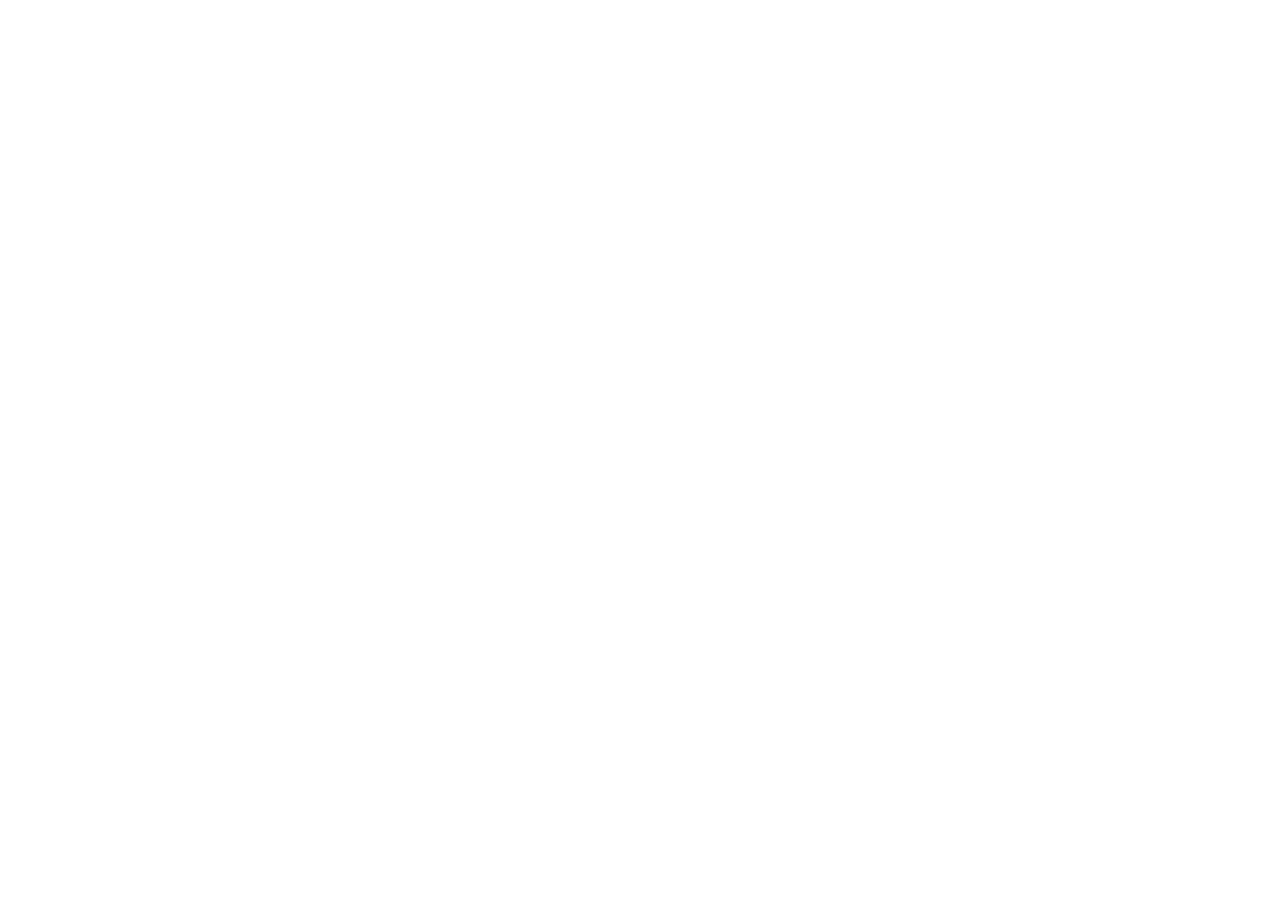
==== index.html @ e8f4e0ef "first commit" ====
<!DOCTYPE html>
<html lang="en">
<head>
    <meta charset="UTF-8">
    <meta name="viewport" content="width=device-width, initial-scale=1.0">
    <title>Document</title>
</head>
<body>
    
</body>
</html>
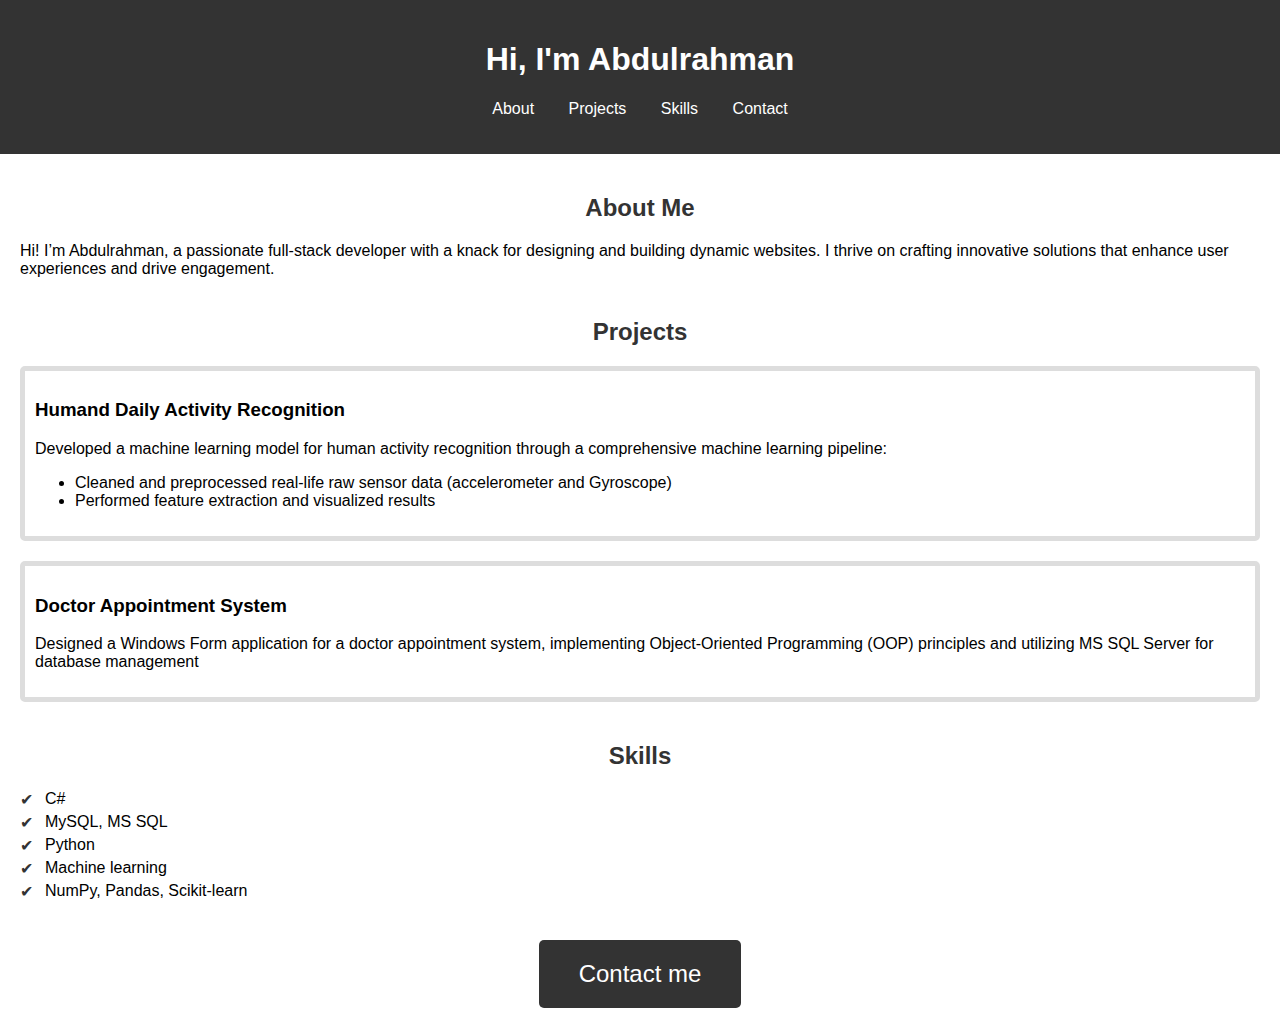
==== commit 781b4797: "Created contact.html within pages folder, created the stylesheet.css within styles folder, finished " ====
--- a/index.html
+++ b/index.html
@@ -1,11 +1,59 @@
 <!DOCTYPE html>
 <html lang="en">
 <head>
-    <meta charset="UTF-8">
-    <meta name="viewport" content="width=device-width, initial-scale=1.0">
-    <title>Document</title>
+    <link rel="stylesheet" href="./../styles/stylesheet.css">
+    <title>Portfolio</title>
 </head>
 <body>
-    
+    <header>
+        <h1>Hi, I'm Abdulrahman</h1>
+        <nav>
+            <ul>
+                <li><a href="#about">About</a></li>
+                <li><a href="#projects">Projects</a></li>
+                <li><a href="#skills">Skills</a></li>
+                <li><a href="#contact">Contact</a></li>
+            </ul>
+        </nav>
+    </header>
+    <main>
+        <section id="about">
+            <h2>About Me</h2>
+            <p>Hi! I’m Abdulrahman, a passionate full-stack developer with a knack for designing and building dynamic websites. I thrive on crafting innovative solutions that enhance user experiences and drive engagement.</p>
+        </section>
+
+        <section id="projects">
+            <h2>Projects</h2>
+            <div class="project">
+                <h3>Humand Daily Activity Recognition</h3>
+                <p>Developed a machine learning model for human activity recognition through a comprehensive machine learning pipeline:</p>
+                <ul>
+                    <li>Cleaned and preprocessed real-life raw sensor data (accelerometer and Gyroscope)</li>
+                    <li>Performed feature extraction and visualized results</li>
+                </ul>
+            </div>
+            <div class="project">
+                <h3>Doctor Appointment System</h3>
+                <p>Designed a Windows Form application for a doctor appointment system, implementing Object-Oriented Programming (OOP) principles and utilizing MS SQL Server for database management</p>
+            </div>
+        </section>
+
+        <section id="skills">
+            <h2>Skills</h2>
+            <div class="skills-list">
+                <ul class="checklist">
+                    <li>C#</li>
+                    <li>MySQL, MS SQL</li>
+                    <li>Python</li>
+                    <li>Machine learning</li>
+                    <li>NumPy, Pandas, Scikit-learn</li>
+                </ul>
+            </div>
+        </section>
+
+        <section id="contact">
+            <a href="./pages/contact.html" class="button contact-btn">Contact me</a>
+        </section>
+    </main>
 </body>
 </html>--- a/styles/stylesheet.css
+++ b/styles/stylesheet.css
@@ -0,0 +1,112 @@
+body {
+    font-family: Arial;
+    margin: 0;
+    padding: 0;
+}
+
+header {
+    background-color: #333;
+    color: white;
+    padding: 20px;
+    text-align: center;
+}
+
+nav ul {
+    list-style-type: none;
+    padding: 0;
+}
+
+nav ul li {
+    display: inline;
+    margin: 0 15px;
+}
+
+nav ul li a {
+    color: white;
+    text-decoration: none;
+}
+
+nav ul li a:hover {
+    text-decoration: underline;
+}
+
+main {
+    padding: 20px;
+}
+
+section {
+    margin-bottom: 40px;
+}
+
+h2 {
+    color: #333;
+    text-align: center;
+}
+
+.project {
+    margin-bottom: 20px;
+    padding: 10px;
+    border: 5px solid #ddd;
+    border-radius: 5px;
+}
+
+#contact {
+    text-align: center;
+    margin: 0;
+}
+
+.contact-btn {
+    display:inline-block; 
+    padding: 20px 40px;
+    background-color: #333; 
+    color: white;
+    text-align: center;
+    text-decoration: none;
+    border-radius: 5px; 
+    font-size: 24px;
+}
+
+.button:hover {
+    background-color: #555; 
+}
+
+.contact-items {
+    list-style-type: none;
+    padding: 0;
+}
+
+.contact-items li {
+    margin-bottom: 10px;
+}
+
+.contact-items a {
+    color: blue;
+    text-decoration: none; 
+}
+
+.contact-items a:hover {
+    text-decoration: underline;
+}
+
+
+/* Taken from ChatGPT to make a check-list look, ofcourse I understood each one of the properties*/
+.checklist {
+    list-style-type: none; /* Remove default bullet points */
+    padding: 0; /* Remove padding */
+    margin: 10px 0; /* Space between groups */
+}
+
+.checklist li {
+    position: relative; /* Establish a positioning context */
+    padding-left: 25px; /* Space for the check mark */
+    margin: 5px 0; /* Space between items */
+}
+
+.checklist li::before {
+    content: "✔"; /* Unicode check mark */
+    position: absolute; /* Position it before the item */
+    left: 0; /* Align to the left */
+    color: #333; /* Color of the check mark */
+}
+
+
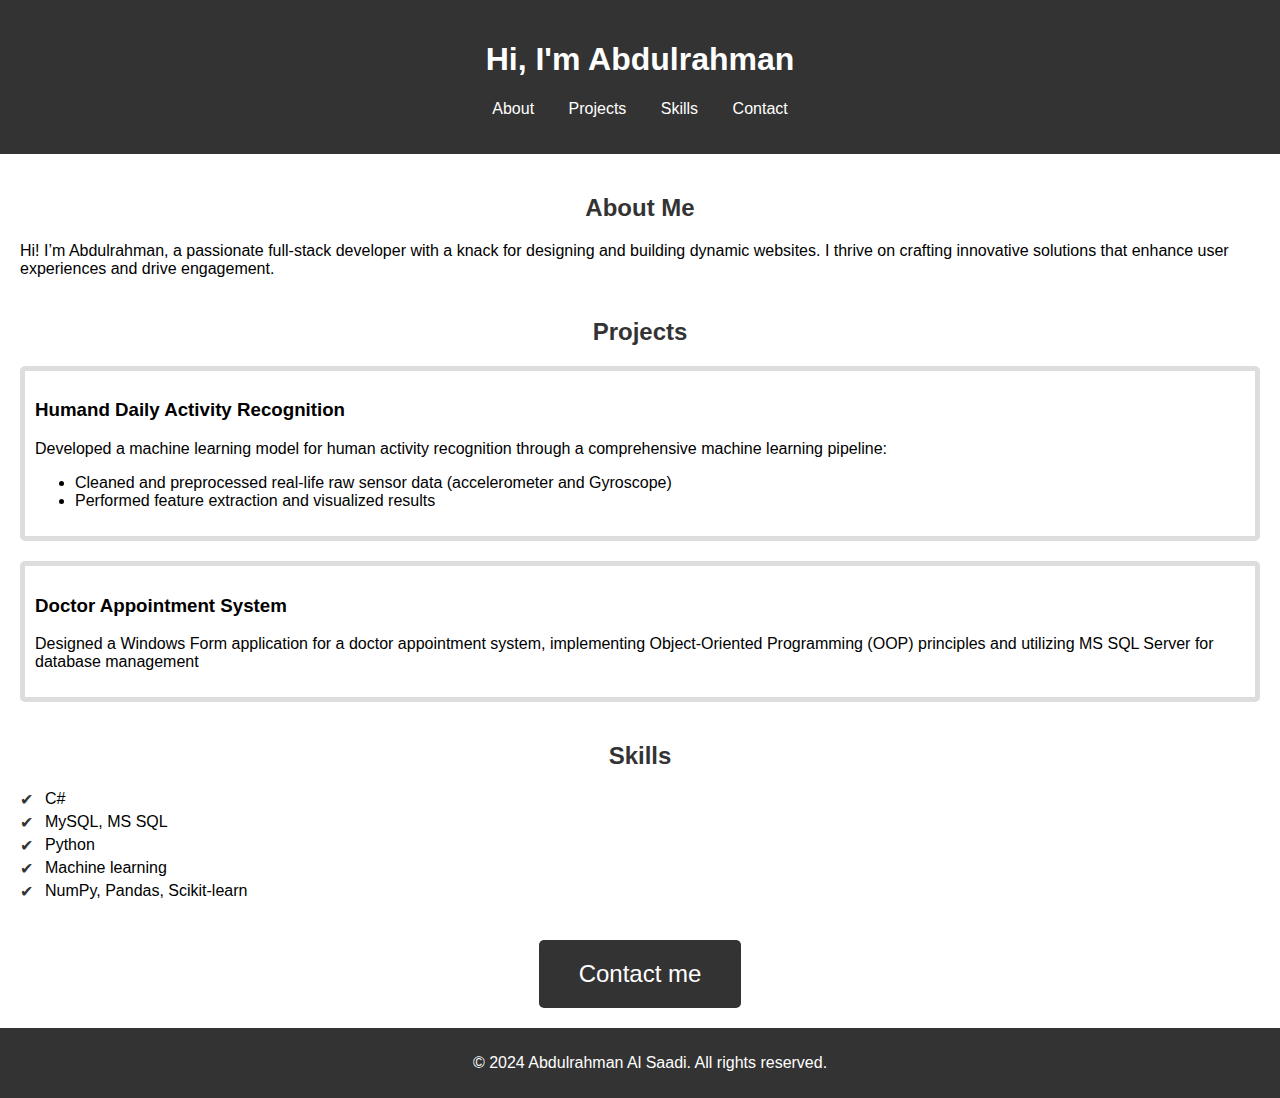
==== commit 5e26da85: "Added a footer to the website" ====
--- a/index.html
+++ b/index.html
@@ -55,5 +55,8 @@
             <a href="./pages/contact.html" class="button contact-btn">Contact me</a>
         </section>
     </main>
+    <footer>
+        <p>&copy; 2024 Abdulrahman Al Saadi. All rights reserved.</p>
+    </footer>
 </body>
 </html>--- a/styles/stylesheet.css
+++ b/styles/stylesheet.css
@@ -88,6 +88,14 @@
     text-decoration: underline;
 }
 
+footer {
+    background-color: #333;
+    color: white;
+    text-align: center;
+    padding: 10px;
+    width: 100%; 
+}
+
 
 /* Taken from ChatGPT to make a check-list look, ofcourse I understood each one of the properties*/
 .checklist {
